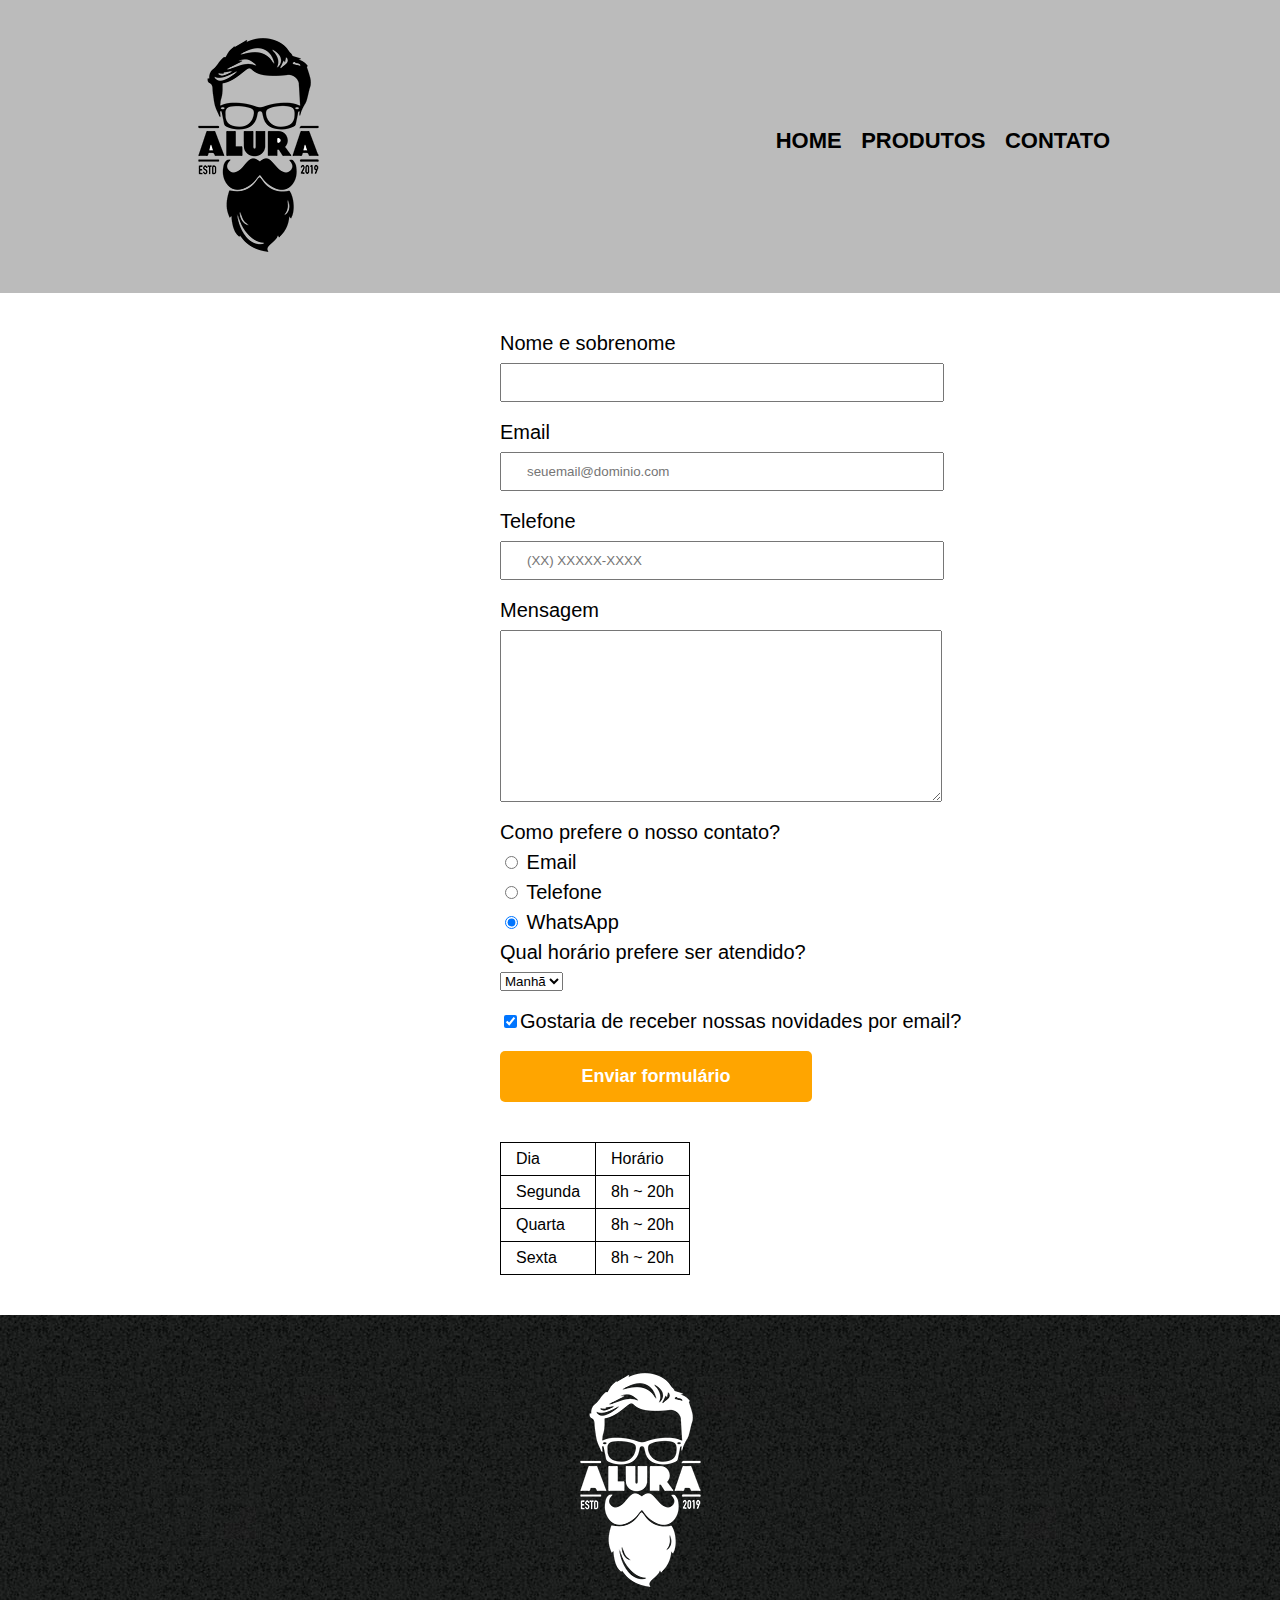
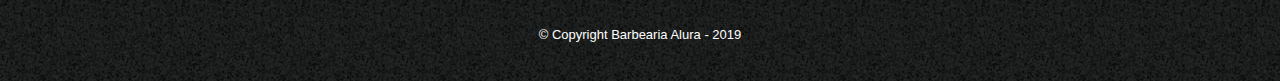
==== contato.html @ 39b6d16f "Finalizacao" ====
<!DOCTYPE html>
<html>
	<head>
		<meta charset="UTF-8">
		<title>Contato - Barbearia Alura</title>

		<link rel="stylesheet" href="reset.css">
		<link rel="stylesheet" href="style.css">
	</head>
	<body>
		<header>
			<div class="caixa">
				<h1><img src="assets/logo.png" alt="Logo da Barbearia Alura"></h1>

				<nav>
					<ul>
						<li><a href="index.html">Home</a></li>
						<li><a href="produtos.html">Produtos</a></li>
						<li><a href="contato.html">Contato</a></li>
					</ul>
				</nav>
			</div>
		</header>

		<main>
			<form>
				<label for="nomesobrenome">Nome e sobrenome</label>
				<input type="text" id="nomesobrenome" class="input-padrao" required>

				<label for="email">Email</label>
				<input type="email" id="email" class="input-padrao" required placeholder="seuemail@dominio.com">

				<label for="telefone">Telefone</label>
				<input type="tel" id="telefone" class="input-padrao" required placeholder="(XX) XXXXX-XXXX">

				<label for="mensagem">Mensagem</label>
				<textarea cols="70" rows="10" id="mensagem" class="input-padrao" required></textarea>

				<fieldset>
					<legend>Como prefere o nosso contato?</legend>
					<label for="radio-email"><input type="radio" name="contato" value="email" id="radio-email"> Email</label>
					
					<label for="radio-telefone"><input type="radio" name="contato" value="telefone" id="radio-telefone"> Telefone</label>
					
					<label for="radio-whatsapp"><input type="radio" name="contato" value="whatsapp" id="radio-whatsapp" checked> WhatsApp</label>
				</fieldset>

				<fieldset>
					<legend>Qual horário prefere ser atendido?</legend>
					<select>
						<option>Manhã</option>
						<option>Tarde</option>
						<option>Noite</option>
					</select>
				</fieldset>

				<label class="checkbox"><input type="checkbox" checked>Gostaria de receber nossas novidades por email?</label>

				<input type="submit" value="Enviar formulário" class="enviar">
			</form>

			<table>
				<tr>
					<td>Dia</td>
					<td>Horário</td>
				</tr>
				<tr>
					<td>Segunda</td>
					<td>8h ~ 20h</td>
				</tr>
				<tr>
					<td>Quarta</td>
					<td>8h ~ 20h</td>
				</tr>
				<tr>
					<td>Sexta</td>
					<td>8h ~ 20h</td>
				</tr>
			</table>
		</main>

		<footer>
			<img src="assets/logo-branco.png">
			<p class="copyright">&copy; Copyright Barbearia Alura - 2019</p>
		</footer>
	</body>
</html>
---- style.css ----
body {
	font-family: 'Montserrat', sans-serif;
	
}

header {
	background: #BBBBBB;
	padding: 20px 0;
}

.caixa {
	position: relative;
	width: 940px;
	margin: 0 auto;
}

nav {
	position: absolute;
	top: 110px;
	right: 0;
}

nav li {
	display: inline;
	margin: 0 0 0 15px;
}

nav a {
	text-transform: uppercase;
	color: #000000;
	font-weight: bold;
	font-size: 22px;
	text-decoration: none;
}

nav a:hover {
	color: #C78C19;
	text-decoration: underline;
}

.produtos {
	width: 940px;
	margin: 0 auto;
	padding: 50px 0;
}

.produtos li {
	display: inline-block;
	text-align: center;
	width: 30%;
	vertical-align: top;
	margin: 0 1.5%;
	padding: 30px 20px;
	box-sizing: border-box;
	border: 2px solid #000000;
	border-radius: 10px;
}

.produtos li:hover {
	border-color: #C78C19;
}

.produtos li:active {
	border-color: #088C19;	
}

.produtos li:hover h2 {
	font-size: 34px;
}

.produtos h2 {
	font-size: 30px;
	font-weight: bold;
}

.produto-descricao {
	font-size: 18px;
}

.produto-preco {
	font-size: 22px;
	font-weight: bold;
	margin-top: 10px;
}

footer {
	text-align: center;
	background: url("assets/bg.jpg");
	padding: 40px 0;

}

.copyright {
	color: #FFFFFF;
	font-size: 13px;
	margin: 20px 0 0;
}

main {
	
}

form {
	margin: 40px 0;
	padding-left: 500px;

}

form label, form legend {
	display:block;
	font-size: 20px;
	margin: 0 0 10px;
}

.input-padrao {
	display: block;
	margin: 0 0 20px;
	padding: 10px 25px;
	width: 50%;
}

.checkbox {
	margin: 20px 0;
}

.enviar {
	width:40%;
	padding: 15px 0;
	background: orange;
	color: white;
	font-weight: bold;
	font-size: 18px;
	border: none;
	border-radius: 5px;
	transition: 1s all;
	cursor: pointer;
}

.enviar:hover {
	background: darkorange;
	transform: scale(1.2);
}

table {
	margin: 20px 0 40px;
	margin-left: 500px;

}

thead {
	background: #555555;
	color: white;
	font-weight: bold;
}

td, th {
	border: 1px solid #000000;
	padding: 8px 15px;
}


/* css da página inicial */
.banner {
	width:100%;
}

.titulo-principal {
	text-align: center;
	font-size: 2em;
	margin: 0 0 1em;
	clear: left;
}

.principal {
	padding: 3em 0;
	background: #FEFEFE;
	width: 940px;
	margin: 0 auto;
}

.principal p {
	margin: 0 0 1em;
}

.principal strong {
	font-weight: bold;
}

.principal em {
	font-style: italic;
}

.utensilios {
	width: 120px;
	float: left;
	margin: 0 20px 20px 0;
}

.mapa {
	padding: 3em 0;
	background: linear-gradient(#FEFEFE, #888888);
}

.mapa-conteudo {
	width: 940px;
	margin: 0 auto;
}

.mapa p {
	margin: 0 0 2em;
	text-align: center;
}

.beneficios {
	padding: 3em 0;
	background: #888888;
}

.conteudo-beneficios {
	width: 640px;
	margin: 0 auto;
}

.lista-beneficios {
	width: 40%;
	display: inline-block;
	vertical-align: top;
}

.itens {
	line-height: 1.5;
}

.itens:first-child {
	font-weight: bold;
}

.itens:before {
	content: "🟊";
}

.imagem-beneficios {
	width: 60%;
	opacity: 1;
	transition: 400ms;
	box-shadow: 10px 10px 10px 0 #000000;
}

.imagem-beneficios:hover {
	opacity: 0.3;
}

.video {
	width: 560px;
	margin: 2em auto;
}

@media screen and (max-width: 480px) {
	.caixa, .principal, .conteudo-beneficios, .mapa-conteudo, .video {
		width: auto;
	}

	h1 {
		text-align: center;
	}

	nav {
		position: static;
	}

	.lista-beneficios, .imagem-beneficios {
		width: 100%;
	}
}
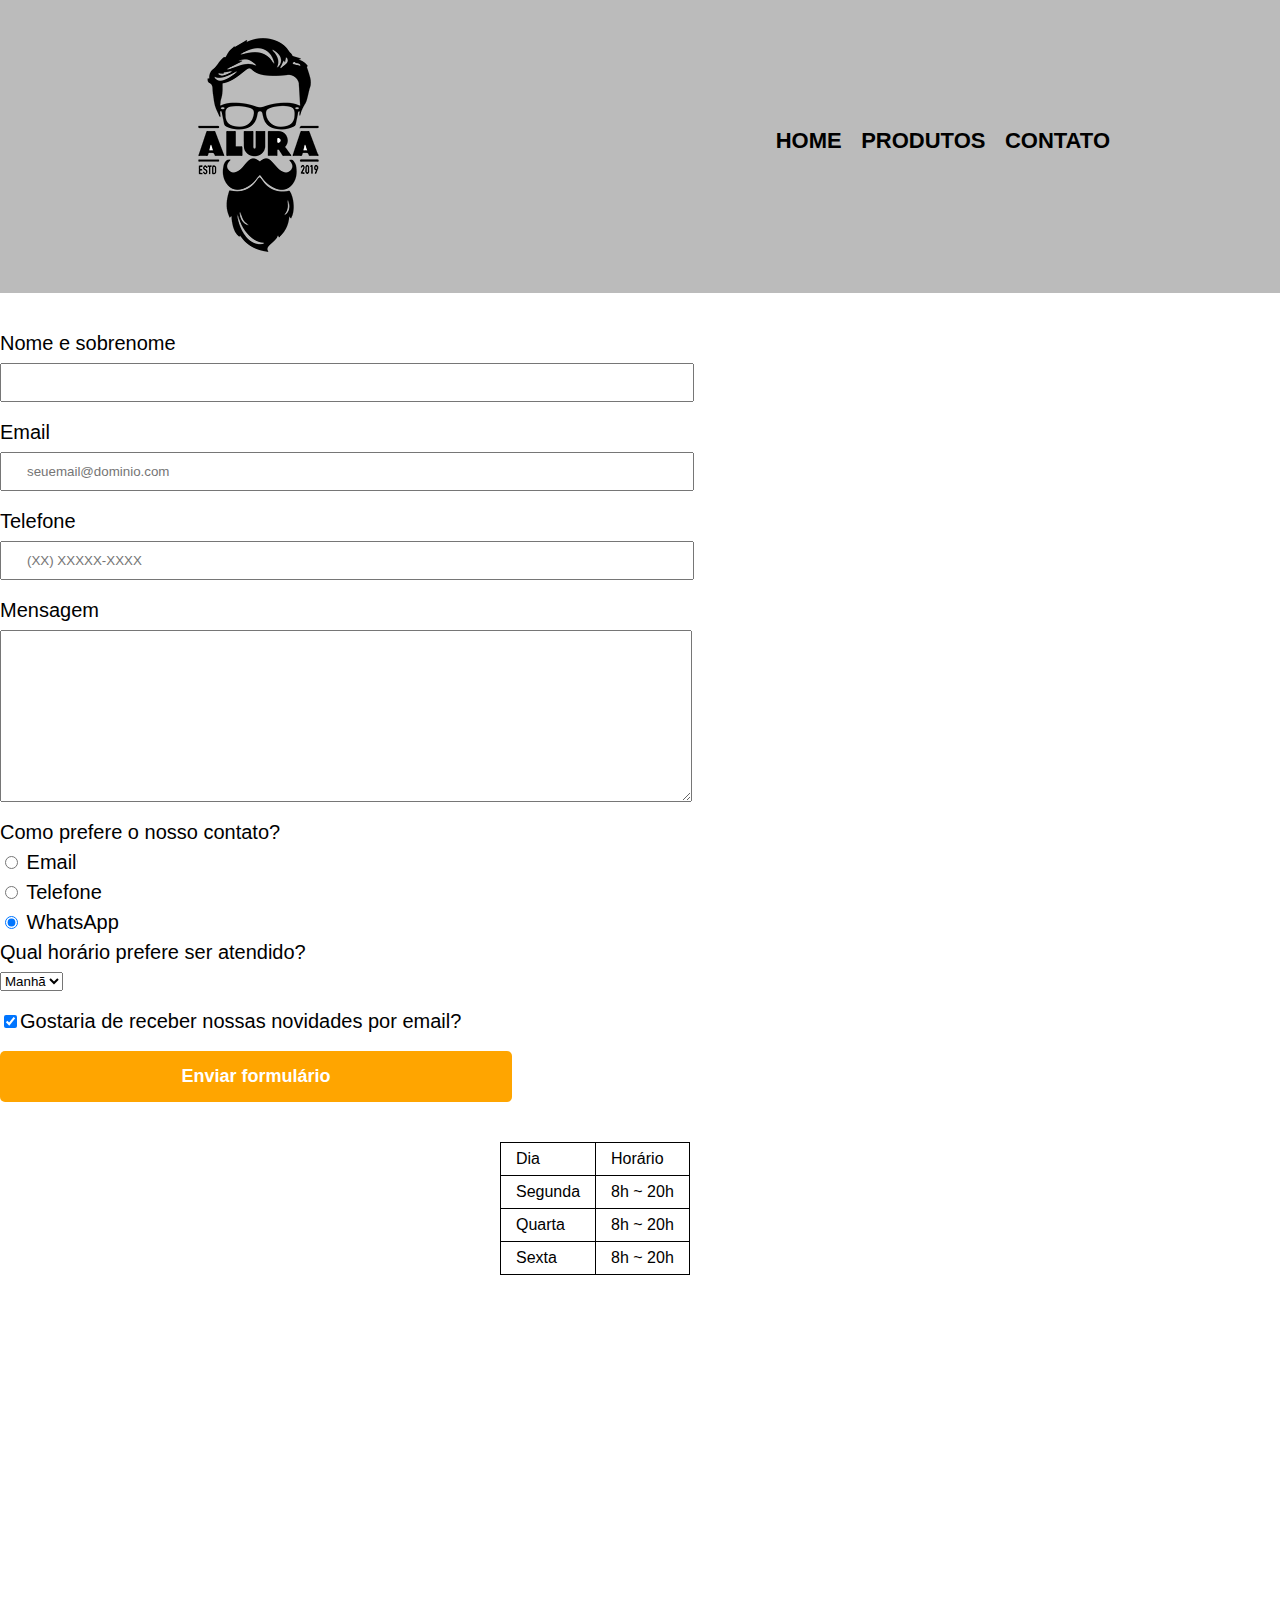
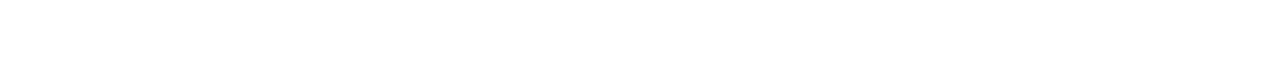
==== commit 71e34ee8: "Corrigindo CSS e arrumando produtos" ====
--- a/contato.html
+++ b/contato.html
@@ -4,8 +4,8 @@
 		<meta charset="UTF-8">
 		<title>Contato - Barbearia Alura</title>
 
-		<link rel="stylesheet" href="reset.css">
-		<link rel="stylesheet" href="style.css">
+		<link rel="stylesheet" href="css/reset.css">
+		<link rel="stylesheet" href="css/contato.css">
 	</head>
 	<body>
 		<header>
--- a/css/contato.css
+++ b/css/contato.css
@@ -0,0 +1,272 @@
+body {
+	font-family: 'Montserrat', sans-serif;
+	
+}
+
+header {
+	background: #BBBBBB;
+	padding: 20px 0;
+}
+
+.caixa {
+	position: relative;
+	width: 940px;
+	margin: 0 auto;
+}
+
+nav {
+	position: absolute;
+	top: 110px;
+	right: 0;
+}
+
+nav li {
+	display: inline;
+	margin: 0 0 0 15px;
+}
+
+nav a {
+	text-transform: uppercase;
+	color: #000000;
+	font-weight: bold;
+	font-size: 22px;
+	text-decoration: none;
+}
+
+nav a:hover {
+	color: #C78C19;
+	text-decoration: underline;
+}
+
+.produtos {
+	width: 940px;
+	margin: 0 auto;
+	padding: 50px 0;
+}
+
+.produtos li {
+	display: inline-block;
+	text-align: center;
+	width: 30%;
+	vertical-align: top;
+	margin: 0 1.5%;
+	padding: 30px 20px;
+	box-sizing: border-box;
+	border: 2px solid #000000;
+	border-radius: 10px;
+}
+
+.produtos li:hover {
+	border-color: #C78C19;
+}
+
+.produtos li:active {
+	border-color: #088C19;	
+}
+
+.produtos li:hover h2 {
+	font-size: 34px;
+}
+
+.produtos h2 {
+	font-size: 30px;
+	font-weight: bold;
+}
+
+.produto-descricao {
+	font-size: 18px;
+}
+
+.produto-preco {
+	font-size: 22px;
+	font-weight: bold;
+	margin-top: 10px;
+}
+
+footer {
+	text-align: center;
+	background: url("assets/bg.jpg");
+	padding: 40px 0;
+
+}
+
+.copyright {
+	color: #FFFFFF;
+	font-size: 13px;
+	margin: 20px 0 0;
+}
+
+main {
+	
+}
+
+form {
+	margin: 40px 0;
+}
+
+form label, form legend {
+	display:block;
+	font-size: 20px;
+	margin: 0 0 10px;
+}
+
+.input-padrao {
+	display: block;
+	margin: 0 0 20px;
+	padding: 10px 25px;
+	width: 50%;
+}
+
+.checkbox {
+	margin: 20px 0;
+}
+
+.enviar {
+	width:40%;
+	padding: 15px 0;
+	background: orange;
+	color: white;
+	font-weight: bold;
+	font-size: 18px;
+	border: none;
+	border-radius: 5px;
+	transition: 1s all;
+	cursor: pointer;
+}
+
+.enviar:hover {
+	background: darkorange;
+	transform: scale(1.2);
+}
+
+table {
+	margin: 20px 0 40px;
+	margin-left: 500px;
+
+}
+
+thead {
+	background: #555555;
+	color: white;
+	font-weight: bold;
+}
+
+td, th {
+	border: 1px solid #000000;
+	padding: 8px 15px;
+}
+
+
+/* css da página inicial */
+.banner {
+	width:100%;
+}
+
+.titulo-principal {
+	text-align: center;
+	font-size: 2em;
+	margin: 0 0 1em;
+	clear: left;
+}
+
+.principal {
+	padding: 3em 0;
+	background: #FEFEFE;
+	width: 940px;
+	margin: 0 auto;
+}
+
+.principal p {
+	margin: 0 0 1em;
+}
+
+.principal strong {
+	font-weight: bold;
+}
+
+.principal em {
+	font-style: italic;
+}
+
+.utensilios {
+	width: 120px;
+	float: left;
+	margin: 0 20px 20px 0;
+}
+
+.mapa {
+	padding: 3em 0;
+	background: linear-gradient(#FEFEFE, #888888);
+}
+
+.mapa-conteudo {
+	width: 940px;
+	margin: 0 auto;
+}
+
+.mapa p {
+	margin: 0 0 2em;
+	text-align: center;
+}
+
+.beneficios {
+	padding: 3em 0;
+	background: #888888;
+}
+
+.conteudo-beneficios {
+	width: 640px;
+	margin: 0 auto;
+}
+
+.lista-beneficios {
+	width: 40%;
+	display: inline-block;
+	vertical-align: top;
+}
+
+.itens {
+	line-height: 1.5;
+}
+
+.itens:first-child {
+	font-weight: bold;
+}
+
+.itens:before {
+	content: "🟊";
+}
+
+.imagem-beneficios {
+	width: 60%;
+	opacity: 1;
+	transition: 400ms;
+	box-shadow: 10px 10px 10px 0 #000000;
+}
+
+.imagem-beneficios:hover {
+	opacity: 0.3;
+}
+
+.video {
+	width: 560px;
+	margin: 2em auto;
+}
+
+@media screen and (max-width: 480px) {
+	.caixa, .principal, .conteudo-beneficios, .mapa-conteudo, .video {
+		width: auto;
+	}
+
+	h1 {
+		text-align: center;
+	}
+
+	nav {
+		position: static;
+	}
+
+	.lista-beneficios, .imagem-beneficios {
+		width: 100%;
+	}
+}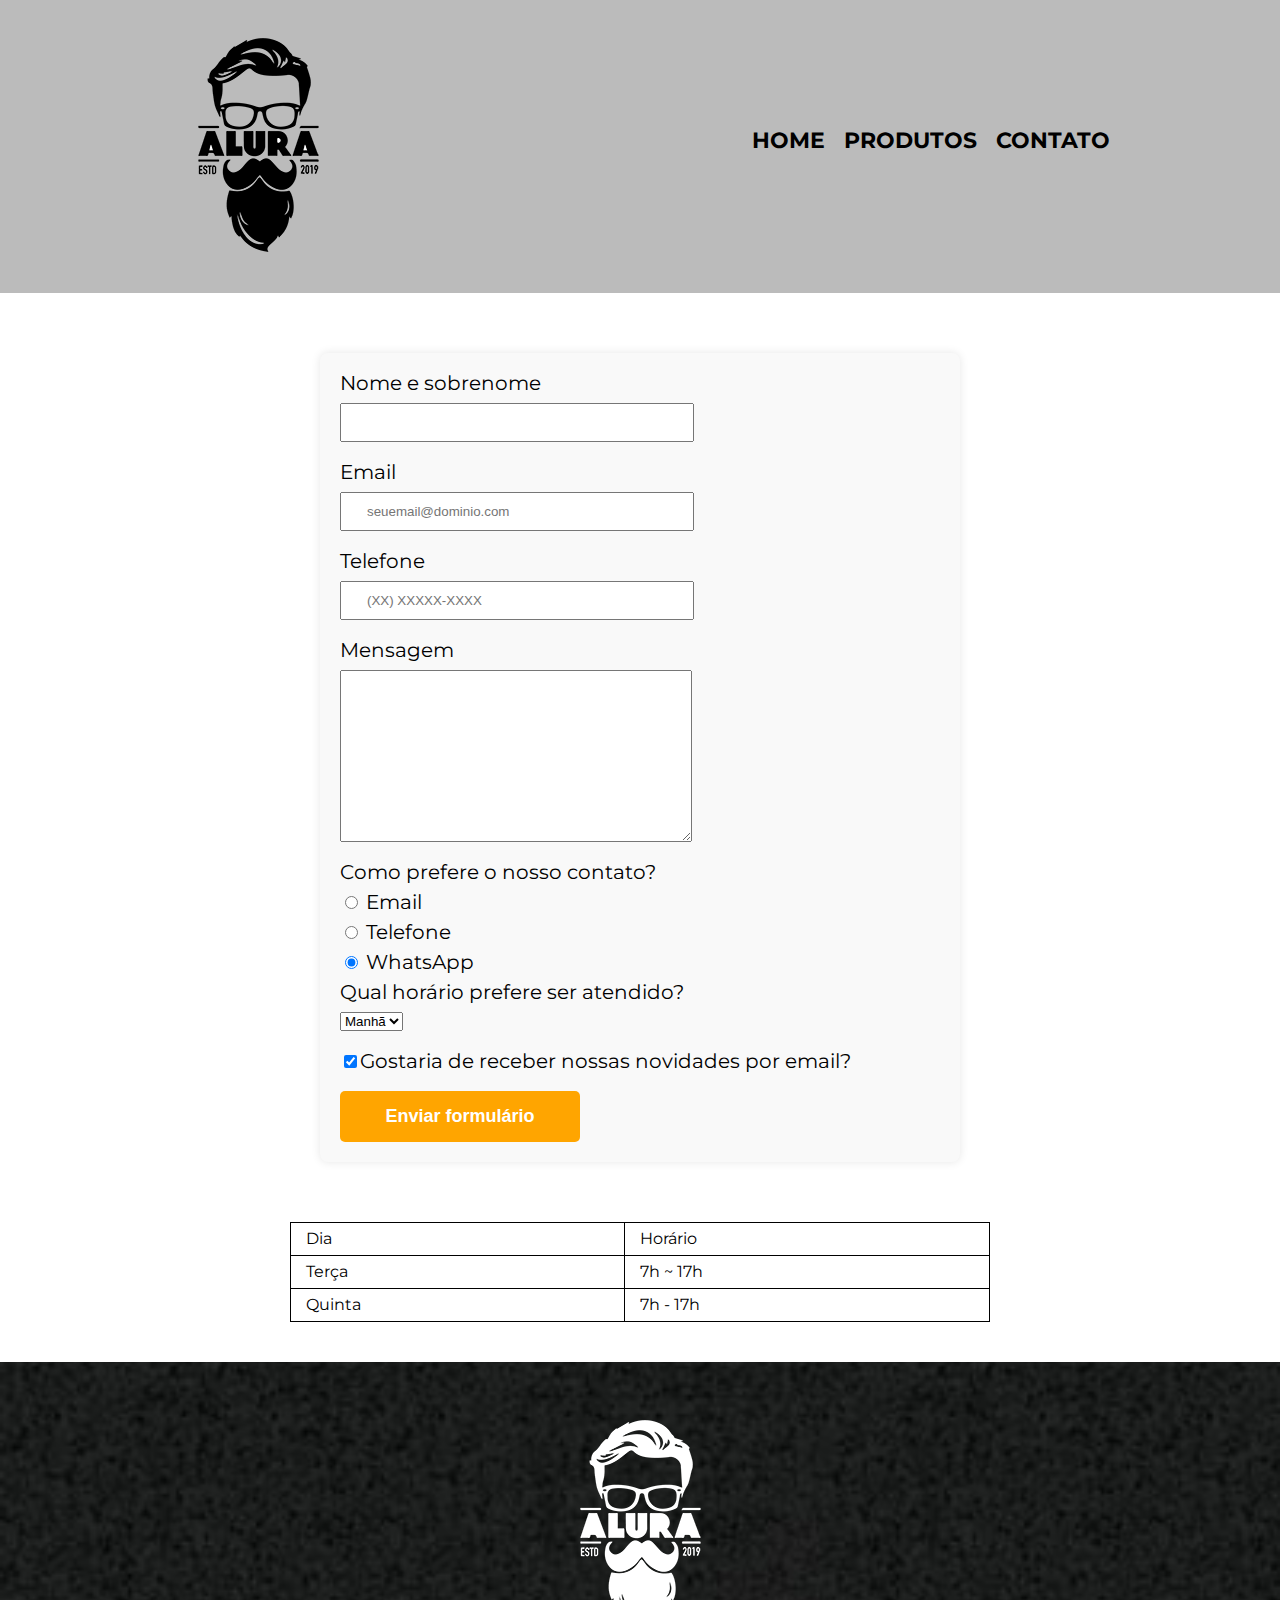
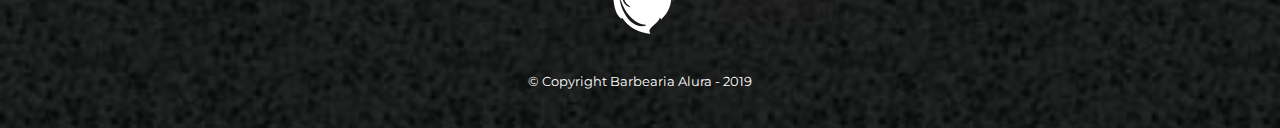
==== commit 4546c0a8: "Contato pronto" ====
--- a/contato.html
+++ b/contato.html
@@ -6,6 +6,7 @@
 
 		<link rel="stylesheet" href="css/reset.css">
 		<link rel="stylesheet" href="css/contato.css">
+		<link href="https://fonts.googleapis.com/css?family=Montserrat&display=swap" rel="stylesheet">
 	</head>
 	<body>
 		<header>
@@ -65,16 +66,12 @@
 					<td>Horário</td>
 				</tr>
 				<tr>
-					<td>Segunda</td>
-					<td>8h ~ 20h</td>
+					<td>Terça</td>
+					<td>7h ~ 17h</td>
 				</tr>
 				<tr>
-					<td>Quarta</td>
-					<td>8h ~ 20h</td>
-				</tr>
-				<tr>
-					<td>Sexta</td>
-					<td>8h ~ 20h</td>
+					<td>Quinta</td>
+					<td>7h - 17h</td>
 				</tr>
 			</table>
 		</main>
--- a/css/contato.css
+++ b/css/contato.css
@@ -1,7 +1,17 @@
+html, body {
+	height: 100%; 
+	margin: 0;
+	padding: 0;
+	box-sizing: border-box;
+	display: flex;
+	flex-direction: column; 
+}
+
 body {
 	font-family: 'Montserrat', sans-serif;
-	
+	flex: 1; 
 }
+
 
 header {
 	background: #BBBBBB;
@@ -38,56 +48,12 @@
 	text-decoration: underline;
 }
 
-.produtos {
-	width: 940px;
-	margin: 0 auto;
-	padding: 50px 0;
-}
-
-.produtos li {
-	display: inline-block;
-	text-align: center;
-	width: 30%;
-	vertical-align: top;
-	margin: 0 1.5%;
-	padding: 30px 20px;
-	box-sizing: border-box;
-	border: 2px solid #000000;
-	border-radius: 10px;
-}
-
-.produtos li:hover {
-	border-color: #C78C19;
-}
-
-.produtos li:active {
-	border-color: #088C19;	
-}
-
-.produtos li:hover h2 {
-	font-size: 34px;
-}
-
-.produtos h2 {
-	font-size: 30px;
-	font-weight: bold;
-}
-
-.produto-descricao {
-	font-size: 18px;
-}
-
-.produto-preco {
-	font-size: 22px;
-	font-weight: bold;
-	margin-top: 10px;
-}
-
 footer {
 	text-align: center;
-	background: url("assets/bg.jpg");
+	background: url("/assets/bg.jpg") no-repeat center center;
+	background-size: cover;
 	padding: 40px 0;
-
+	margin-top: auto; 
 }
 
 .copyright {
@@ -96,12 +62,15 @@
 	margin: 20px 0 0;
 }
 
-main {
-	
-}
 
 form {
-	margin: 40px 0;
+	margin:60px auto;
+	padding: 20px;
+	width: 90%;
+	max-width: 600px; 
+	background-color: #f9f9f9; 
+	border-radius: 8px; 
+	box-shadow: 0 0 10px rgba(0, 0, 0, 0.1); 
 }
 
 form label, form legend {
@@ -140,10 +109,11 @@
 }
 
 table {
-	margin: 20px 0 40px;
-	margin-left: 500px;
+	margin: 20px auto 40px;
+	width: 90%;
+	max-width: 700px; 
+}
 
-}
 
 thead {
 	background: #555555;
@@ -157,104 +127,9 @@
 }
 
 
-/* css da página inicial */
-.banner {
-	width:100%;
-}
-
-.titulo-principal {
-	text-align: center;
-	font-size: 2em;
-	margin: 0 0 1em;
-	clear: left;
-}
-
-.principal {
-	padding: 3em 0;
-	background: #FEFEFE;
-	width: 940px;
-	margin: 0 auto;
-}
-
-.principal p {
-	margin: 0 0 1em;
-}
-
-.principal strong {
-	font-weight: bold;
-}
-
-.principal em {
-	font-style: italic;
-}
-
-.utensilios {
-	width: 120px;
-	float: left;
-	margin: 0 20px 20px 0;
-}
-
-.mapa {
-	padding: 3em 0;
-	background: linear-gradient(#FEFEFE, #888888);
-}
-
-.mapa-conteudo {
-	width: 940px;
-	margin: 0 auto;
-}
-
-.mapa p {
-	margin: 0 0 2em;
-	text-align: center;
-}
-
-.beneficios {
-	padding: 3em 0;
-	background: #888888;
-}
-
-.conteudo-beneficios {
-	width: 640px;
-	margin: 0 auto;
-}
-
-.lista-beneficios {
-	width: 40%;
-	display: inline-block;
-	vertical-align: top;
-}
-
-.itens {
-	line-height: 1.5;
-}
-
-.itens:first-child {
-	font-weight: bold;
-}
-
-.itens:before {
-	content: "🟊";
-}
-
-.imagem-beneficios {
-	width: 60%;
-	opacity: 1;
-	transition: 400ms;
-	box-shadow: 10px 10px 10px 0 #000000;
-}
-
-.imagem-beneficios:hover {
-	opacity: 0.3;
-}
-
-.video {
-	width: 560px;
-	margin: 2em auto;
-}
 
 @media screen and (max-width: 480px) {
-	.caixa, .principal, .conteudo-beneficios, .mapa-conteudo, .video {
+	.caixa {
 		width: auto;
 	}
 
